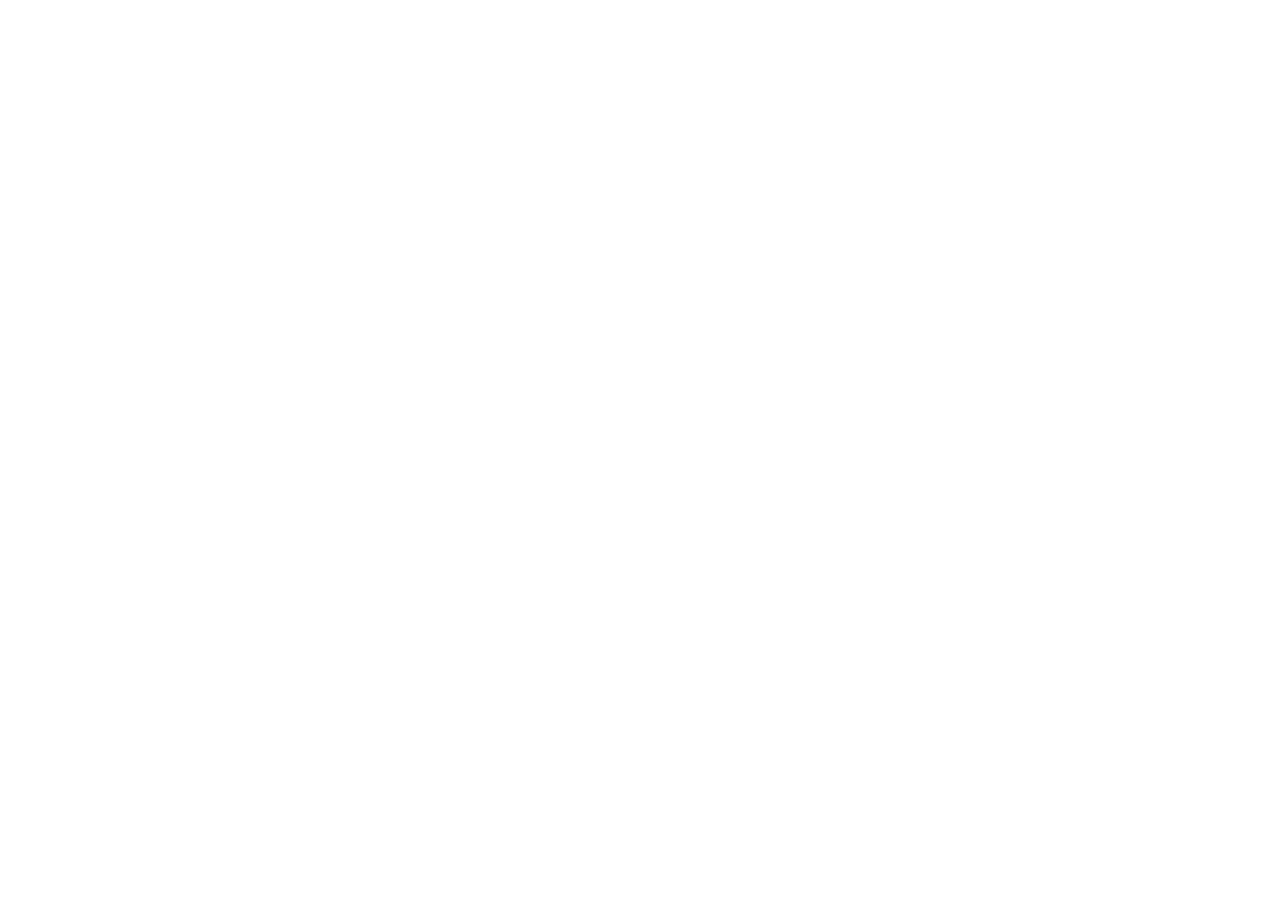
==== 1_HTML/Personal Site/index.html @ d74ca0cd "06.07.2022" ====
<!DOCTYPE html>
<html lang="en">
<head>
    <meta charset="UTF-8">
    <meta http-equiv="X-UA-Compatible" content="IE=edge">
    <meta name="viewport" content="width=device-width, initial-scale=1.0">
    <title>Ritviz Mishra</title>
</head>
<body>
    
</body>
</html>
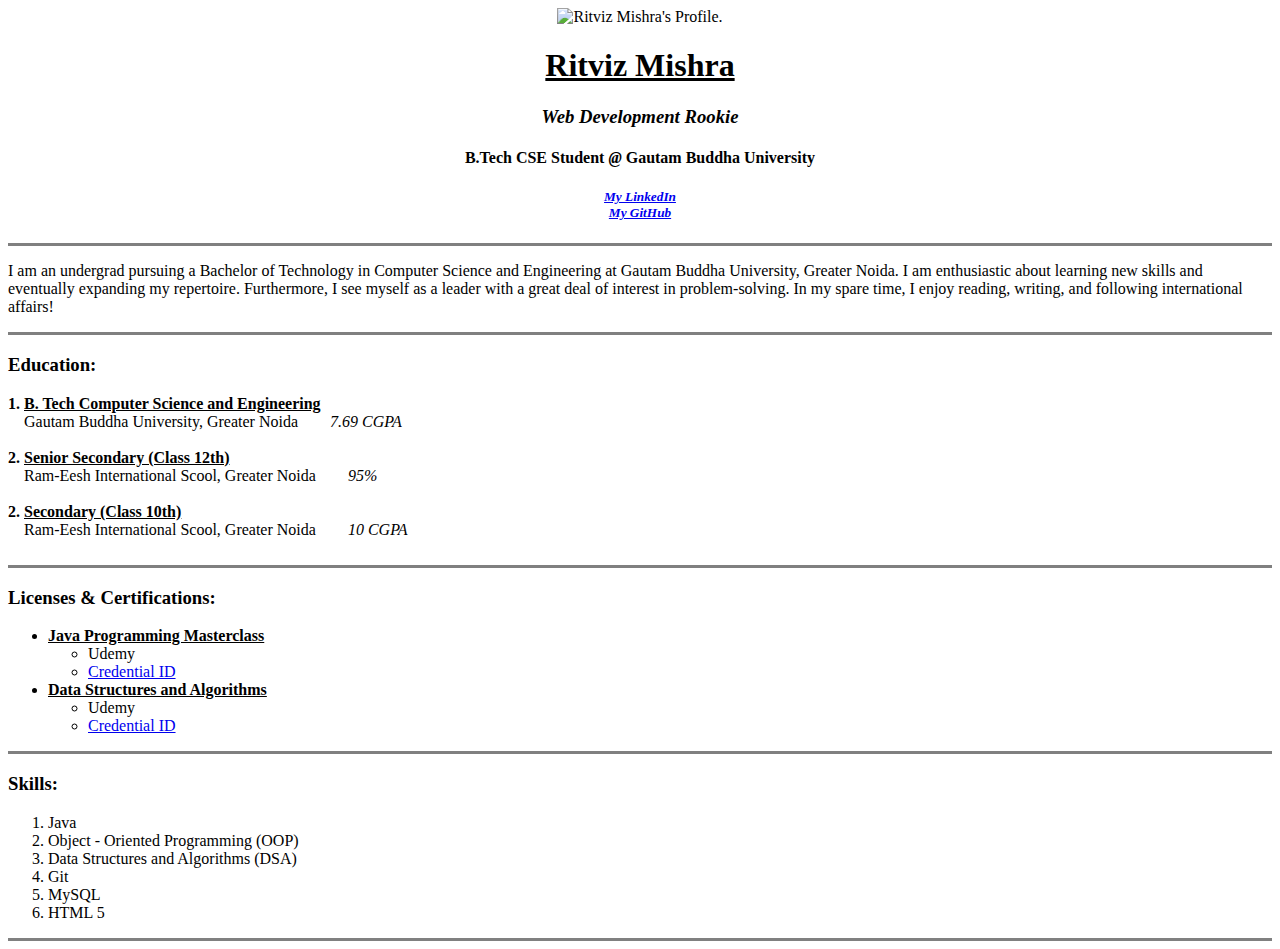
==== commit c8d6264d: "07.07.2022" ====
--- a/1_HTML/Personal Site/index.html
+++ b/1_HTML/Personal Site/index.html
@@ -7,6 +7,66 @@
     <title>Ritviz Mishra</title>
 </head>
 <body>
-    
+    <center>
+    <img src="https://media-exp2.licdn.com/dms/image/C4D03AQEVkLSSOhu-Ow/profile-displayphoto-shrink_100_100/0/1652518250542?e=1662595200&v=beta&t=Y9t5hhO2M7cMu5RDZPNBlH_9vcV6NYBhhjCnLf4be3U" alt="Ritviz Mishra's Profile.">
+    <h1><u>Ritviz Mishra</u></h1>
+    <em><h3>Web Development Rookie</h3></em>
+    <h4>B.Tech CSE Student <em>@</em> <strong>Gautam Buddha University</strong></h4>
+    <h5><a href = "https://www.linkedin.com/in/ritvizmishra"><strong><em>My LinkedIn</em></strong></a><br>
+    <a href = "https://github.com/ritvizmishra"><strong><em>My GitHub</em></strong></a></h5>
+    </center>
+
+    <hr size = "3"  noshade>
+
+    <p>
+    I am an undergrad pursuing a Bachelor of Technology in Computer Science and Engineering at Gautam Buddha University, Greater Noida.
+    I am enthusiastic about learning new skills and eventually expanding my repertoire. Furthermore, I see myself as a leader with a great deal of interest in problem-solving.
+    In my spare time, I enjoy reading, writing, and following international affairs!
+    </p>
+
+    <hr size = "3"  noshade>
+
+    <h3>Education: </h3>
+    <strong>1. <u>B. Tech Computer Science and Engineering</u></strong><br>
+    &nbsp;&nbsp;&nbsp; Gautam Buddha University, Greater Noida &nbsp;&nbsp;&nbsp;&nbsp;&nbsp;&nbsp; <em>7.69 CGPA</em><br><br>
+    <strong>2. <u>Senior Secondary (Class 12th)</u></strong><br>
+    &nbsp;&nbsp;&nbsp; Ram-Eesh International Scool, Greater Noida &nbsp;&nbsp;&nbsp;&nbsp;&nbsp;&nbsp; <em>95%</em><br><br>
+    <strong>2. <u>Secondary (Class 10th)</u></strong><br>
+    &nbsp;&nbsp;&nbsp; Ram-Eesh International Scool, Greater Noida &nbsp;&nbsp;&nbsp;&nbsp;&nbsp;&nbsp; <em>10 CGPA</em><br><br>
+
+    <hr size = "3"  noshade>
+
+    <h3>Licenses & Certifications:</h3>
+    <ul>
+        <li><u><strong>Java Programming Masterclass</u></strong>
+            <ul>
+                <li>Udemy
+                <li><a href = "http://ude.my/UC-19889775-e15a-412d-8fdf-b166f8203cd5">Credential ID</a></li>
+                </li>
+            </ul>
+        </li>
+        <li><u><strong>Data Structures and Algorithms</strong></u>
+            <ul>
+                <li>Udemy
+                <li><a href = http://ude.my/UC-20772b4c-d64e-4d30-8e45-6b5c5d7d80dc>Credential ID</a></li>
+                </li>
+            </ul>
+        </li>
+    </ul>
+
+    <hr size = "3"  noshade>
+
+    <h3>Skills: </h3>
+    <ol>
+        <li>Java</li>
+        <li>Object - Oriented Programming (OOP)</li>
+        <li>Data Structures and Algorithms (DSA)</li>
+        <li>Git</li>
+        <li>MySQL</li>
+        <li>HTML 5</li>
+    </ol>
+
+    <hr size = "3"  noshade>
+
 </body>
 </html>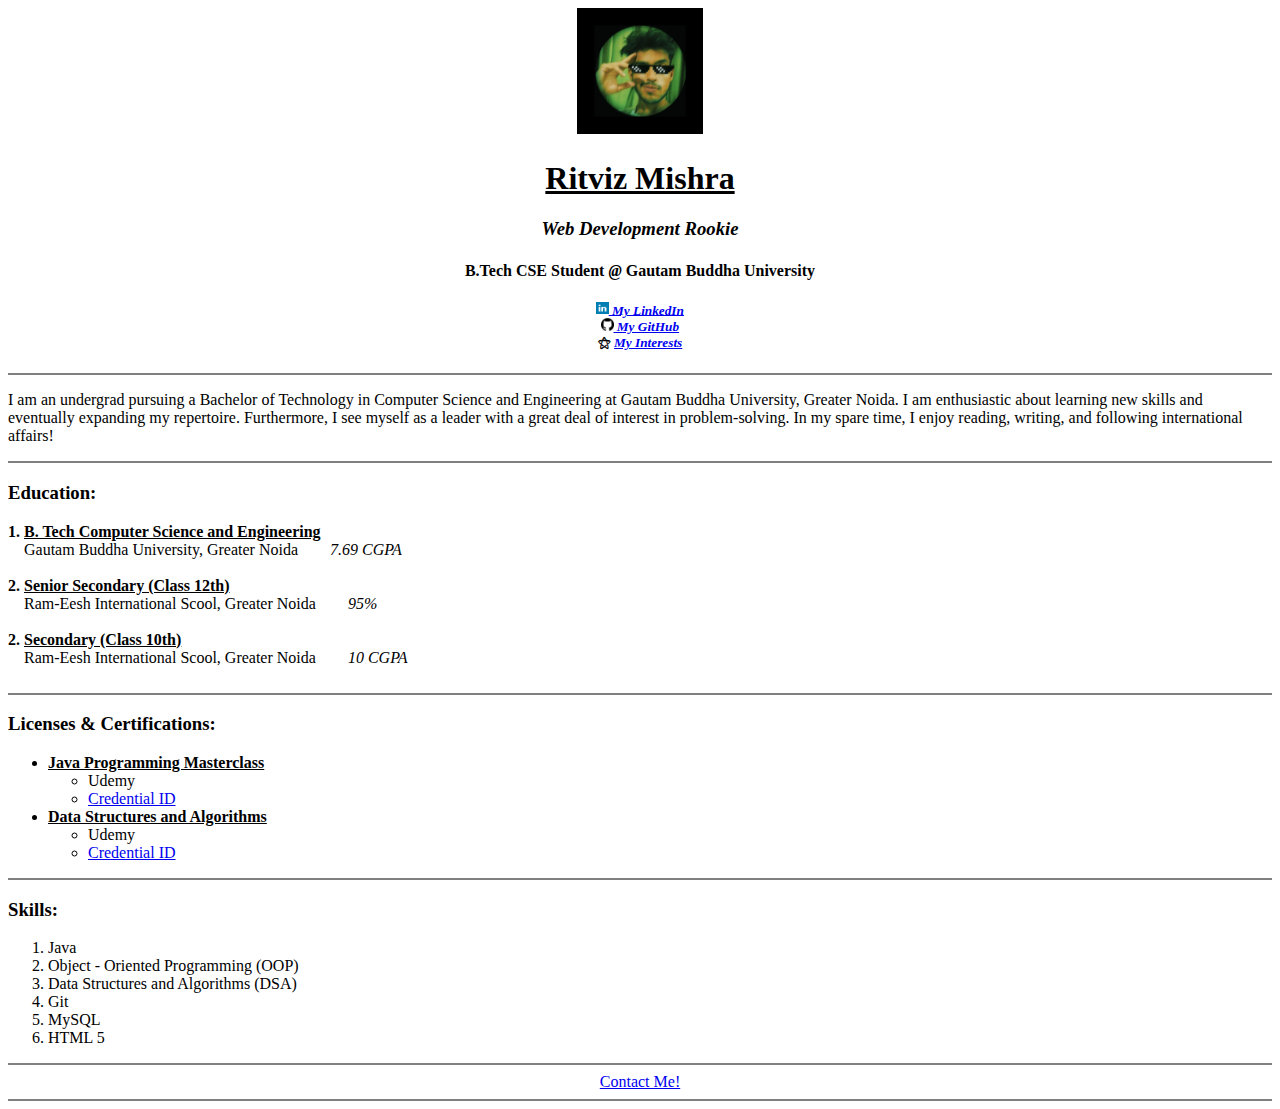
==== commit 1226a9f8: "profile page" ====
--- a/1_HTML/Personal Site/index.html
+++ b/1_HTML/Personal Site/index.html
@@ -8,15 +8,17 @@
 </head>
 <body>
     <center>
-    <img src="https://media-exp2.licdn.com/dms/image/C4D03AQEVkLSSOhu-Ow/profile-displayphoto-shrink_100_100/0/1652518250542?e=1662595200&v=beta&t=Y9t5hhO2M7cMu5RDZPNBlH_9vcV6NYBhhjCnLf4be3U" alt="Ritviz Mishra's Profile.">
+    <!-- <img src="https://media-exp2.licdn.com/dms/image/C4D03AQEVkLSSOhu-Ow/profile-displayphoto-shrink_100_100/0/1652518250542?e=1662595200&v=beta&t=Y9t5hhO2M7cMu5RDZPNBlH_9vcV6NYBhhjCnLf4be3U" alt="Ritviz Mishra's Profile."> -->
+    <img src="./myPhoto.jpg" height="10%"width="10%" alt="Ritviz Mishra's Profile">
     <h1><u>Ritviz Mishra</u></h1>
     <em><h3>Web Development Rookie</h3></em>
     <h4>B.Tech CSE Student <em>@</em> <strong>Gautam Buddha University</strong></h4>
-    <h5><a href = "https://www.linkedin.com/in/ritvizmishra"><strong><em>My LinkedIn</em></strong></a><br>
-    <a href = "https://github.com/ritvizmishra"><strong><em>My GitHub</em></strong></a></h5>
+    <h5><img src="[data-uri]" height="1%" width="1%"><a href = "https://www.linkedin.com/in/ritvizmishra"><strong><em>&nbsp;My LinkedIn</em></strong></a><br>
+    <img src="[data-uri]" height="1%" width="1%"><a href = "https://github.com/ritvizmishra"><strong><em>&nbsp;My GitHub</em></strong></a><br>
+    ⚝ <a href ="Interests.html"><strong><em>My Interests</em></strong></a></h5>
     </center>
 
-    <hr size = "3"  noshade>
+    <hr sizee="3" noshade="0">
 
     <p>
     I am an undergrad pursuing a Bachelor of Technology in Computer Science and Engineering at Gautam Buddha University, Greater Noida.
@@ -24,7 +26,7 @@
     In my spare time, I enjoy reading, writing, and following international affairs!
     </p>
 
-    <hr size = "3"  noshade>
+    <hr sizee="3" noshade="0">
 
     <h3>Education: </h3>
     <strong>1. <u>B. Tech Computer Science and Engineering</u></strong><br>
@@ -34,7 +36,7 @@
     <strong>2. <u>Secondary (Class 10th)</u></strong><br>
     &nbsp;&nbsp;&nbsp; Ram-Eesh International Scool, Greater Noida &nbsp;&nbsp;&nbsp;&nbsp;&nbsp;&nbsp; <em>10 CGPA</em><br><br>
 
-    <hr size = "3"  noshade>
+    <hr sizee="3" noshade="0">
 
     <h3>Licenses & Certifications:</h3>
     <ul>
@@ -54,7 +56,7 @@
         </li>
     </ul>
 
-    <hr size = "3"  noshade>
+    <hr sizee="3" noshade="0">
 
     <h3>Skills: </h3>
     <ol>
@@ -66,7 +68,11 @@
         <li>HTML 5</li>
     </ol>
 
-    <hr size = "3"  noshade>
+    <hr sizee="3" noshade="0">
+
+    <center><a href = "contact.html">Contact Me!</a></center>
+
+    <hr sizee="3" noshade="0">
 
 </body>
 </html>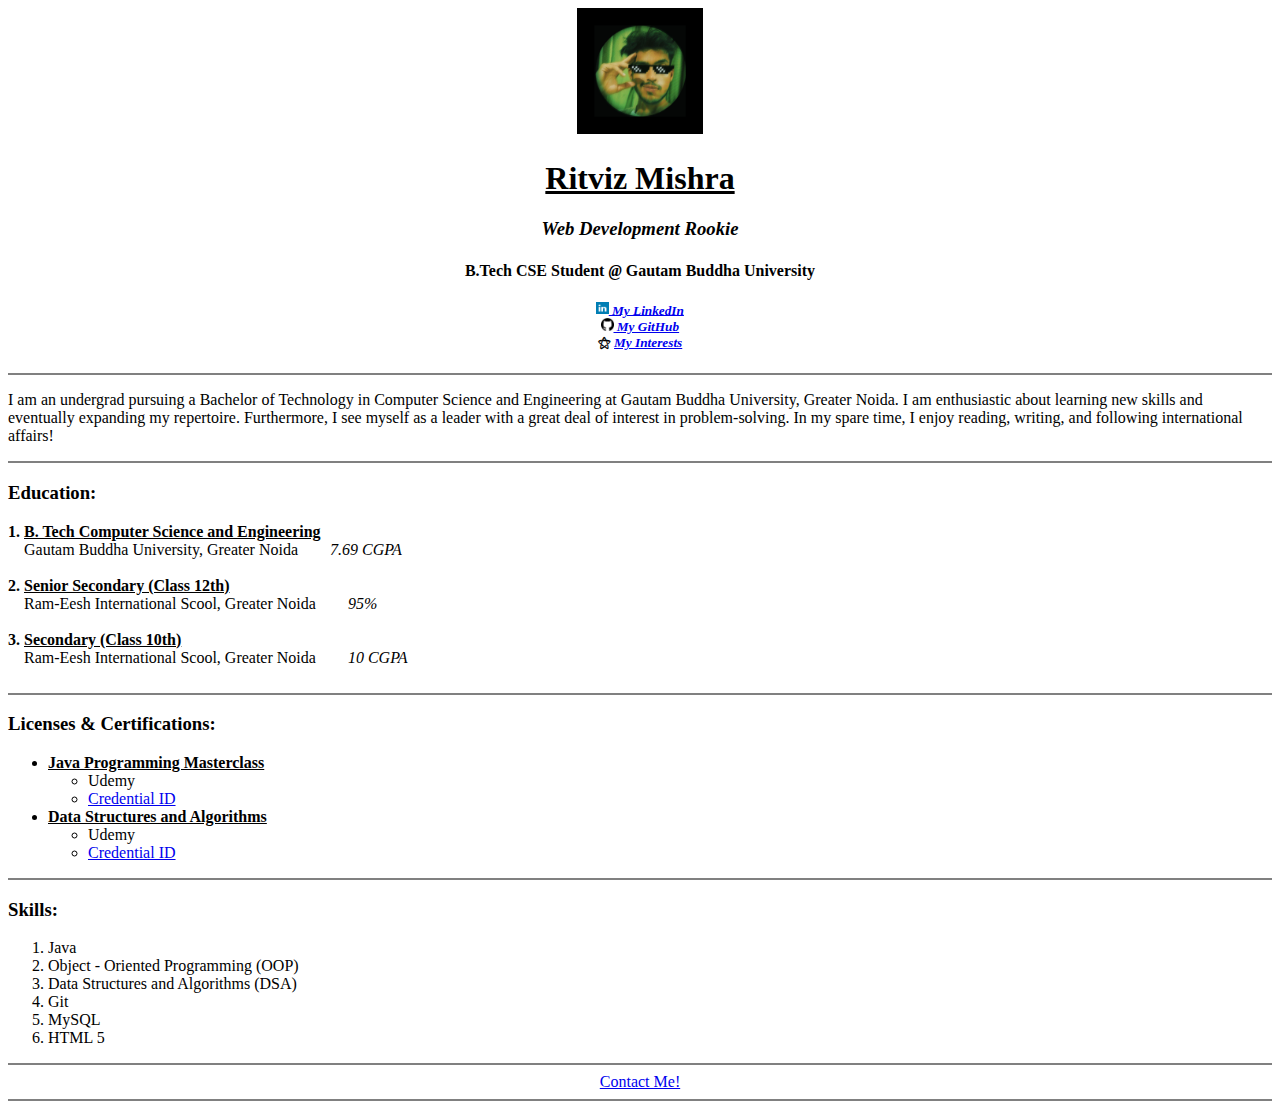
==== commit e624400a: "update personal site" ====
--- a/1_HTML/Personal Site/index.html
+++ b/1_HTML/Personal Site/index.html
@@ -33,7 +33,7 @@
     &nbsp;&nbsp;&nbsp; Gautam Buddha University, Greater Noida &nbsp;&nbsp;&nbsp;&nbsp;&nbsp;&nbsp; <em>7.69 CGPA</em><br><br>
     <strong>2. <u>Senior Secondary (Class 12th)</u></strong><br>
     &nbsp;&nbsp;&nbsp; Ram-Eesh International Scool, Greater Noida &nbsp;&nbsp;&nbsp;&nbsp;&nbsp;&nbsp; <em>95%</em><br><br>
-    <strong>2. <u>Secondary (Class 10th)</u></strong><br>
+    <strong>3. <u>Secondary (Class 10th)</u></strong><br>
     &nbsp;&nbsp;&nbsp; Ram-Eesh International Scool, Greater Noida &nbsp;&nbsp;&nbsp;&nbsp;&nbsp;&nbsp; <em>10 CGPA</em><br><br>
 
     <hr sizee="3" noshade="0">
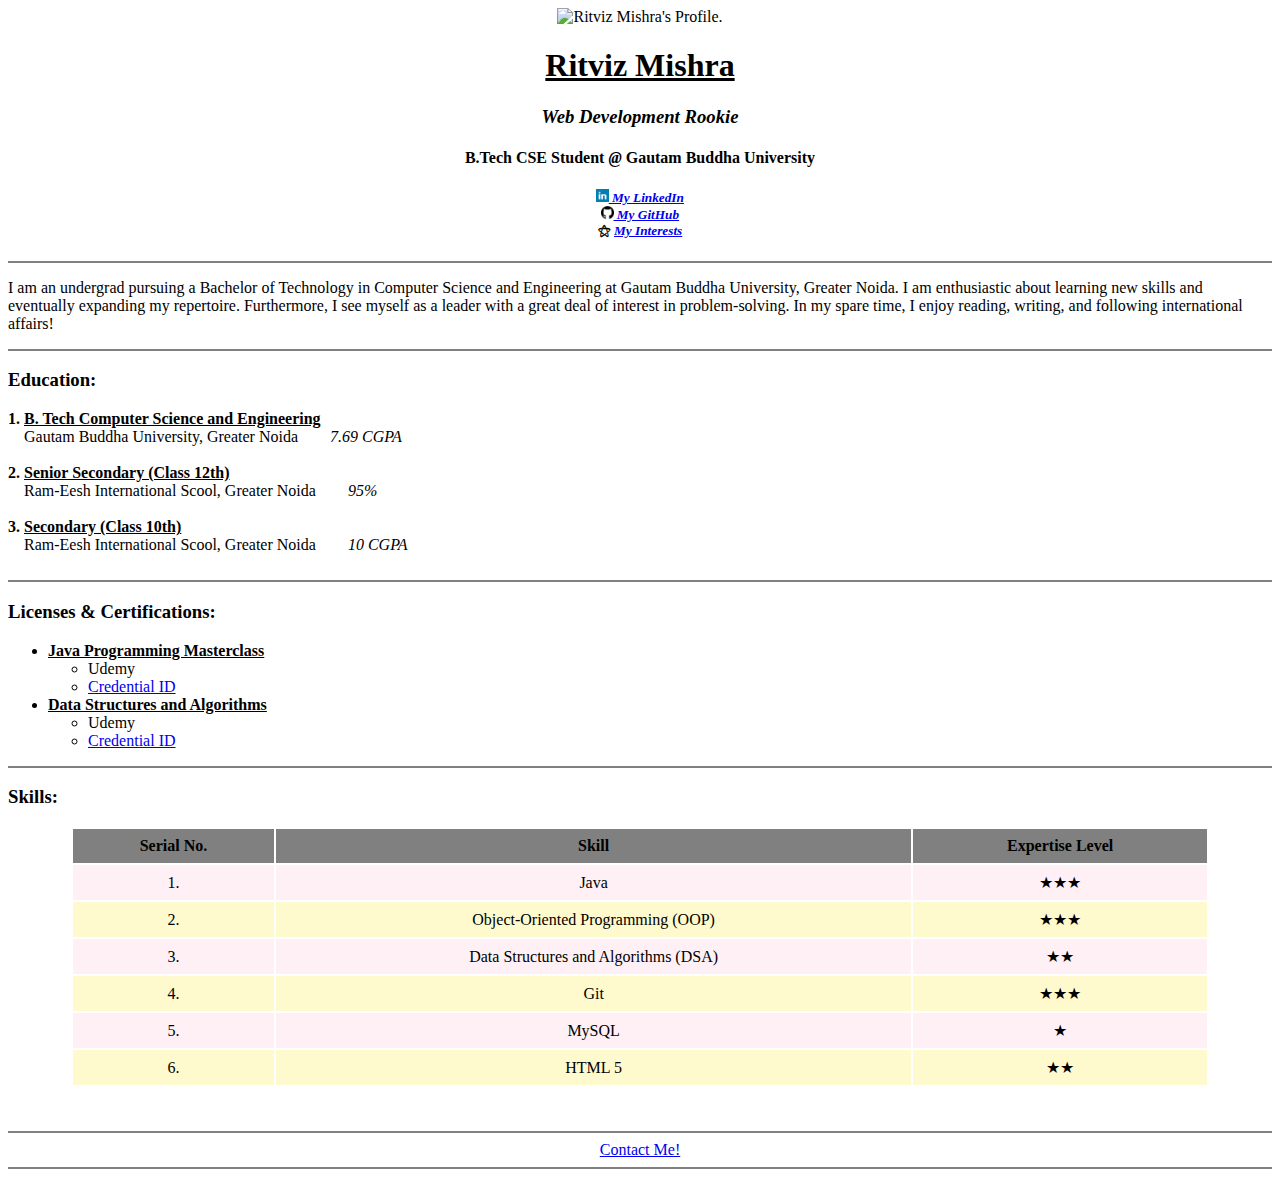
==== commit 653b7871: "update the project" ====
--- a/1_HTML/Personal Site/index.html
+++ b/1_HTML/Personal Site/index.html
@@ -8,13 +8,13 @@
 </head>
 <body>
     <center>
-    <!-- <img src="https://media-exp2.licdn.com/dms/image/C4D03AQEVkLSSOhu-Ow/profile-displayphoto-shrink_100_100/0/1652518250542?e=1662595200&v=beta&t=Y9t5hhO2M7cMu5RDZPNBlH_9vcV6NYBhhjCnLf4be3U" alt="Ritviz Mishra's Profile."> -->
-    <img src="./myPhoto.jpg" height="10%"width="10%" alt="Ritviz Mishra's Profile">
+    <img src="https://media-exp2.licdn.com/dms/image/C4D03AQEVkLSSOhu-Ow/profile-displayphoto-shrink_100_100/0/1652518250542?e=1662595200&v=beta&t=Y9t5hhO2M7cMu5RDZPNBlH_9vcV6NYBhhjCnLf4be3U" alt="Ritviz Mishra's Profile.">
+    <!-- <img src="./myPhoto.jpg" height="10%"width="10%" alt="Ritviz Mishra's Profile"> -->
     <h1><u>Ritviz Mishra</u></h1>
     <em><h3>Web Development Rookie</h3></em>
     <h4>B.Tech CSE Student <em>@</em> <strong>Gautam Buddha University</strong></h4>
-    <h5><img src="[data-uri]" height="1%" width="1%"><a href = "https://www.linkedin.com/in/ritvizmishra"><strong><em>&nbsp;My LinkedIn</em></strong></a><br>
-    <img src="[data-uri]" height="1%" width="1%"><a href = "https://github.com/ritvizmishra"><strong><em>&nbsp;My GitHub</em></strong></a><br>
+    <h5><img src="./linkedin.png" height="1%" width="1%"><a href = "https://www.linkedin.com/in/ritvizmishra"><strong><em>&nbsp;My LinkedIn</em></strong></a><br>
+    <img src="./github.png" height="1%" width="1%"><a href = "https://github.com/ritvizmishra"><strong><em>&nbsp;My GitHub</em></strong></a><br>
     ⚝ <a href ="Interests.html"><strong><em>My Interests</em></strong></a></h5>
     </center>
 
@@ -59,15 +59,43 @@
     <hr sizee="3" noshade="0">
 
     <h3>Skills: </h3>
-    <ol>
+    <!-- <ol>
         <li>Java</li>
         <li>Object - Oriented Programming (OOP)</li>
         <li>Data Structures and Algorithms (DSA)</li>
         <li>Git</li>
         <li>MySQL</li>
         <li>HTML 5</li>
-    </ol>
+    </ol> -->
+    <table align="center" width="90%" cellpadding="8px">
+        <thead bgcolor = "grey" align="center">
+            <tr>
+                <th>Serial No.</th><th>Skill</th><th>Expertise Level</th>
+            </tr>
+        </thead>
+        <tbody align="center">
+            <tr bgcolor="lavenderblush">
+                <td>1.</td><td>Java</td><td>★★★</td>
+            </tr>
+            <tr bgcolor="lemonchiffon">
+                <td>2.</td><td>Object-Oriented Programming (OOP)</td><td>★★★</td>
+            </tr>
+            <tr bgcolor="lavenderblush">
+                <td>3.</td><td>Data Structures and Algorithms (DSA)</td><td>★★</td>
+            </tr>
+            <tr bgcolor="lemonchiffon">
+                <td>4.</td><td>Git</td><td>★★★</td>
+            </tr>
+            <tr bgcolor="lavenderblush">
+                <td>5.</td><td>MySQL</td><td>★</td>
+            </tr>
+            <tr bgcolor="lemonchiffon">
+                <td>6.</td><td>HTML 5</td><td>★★</td>
+            </tr>
+        </tbody>
+    </table>
 
+    <br><br>
     <hr sizee="3" noshade="0">
 
     <center><a href = "contact.html">Contact Me!</a></center>
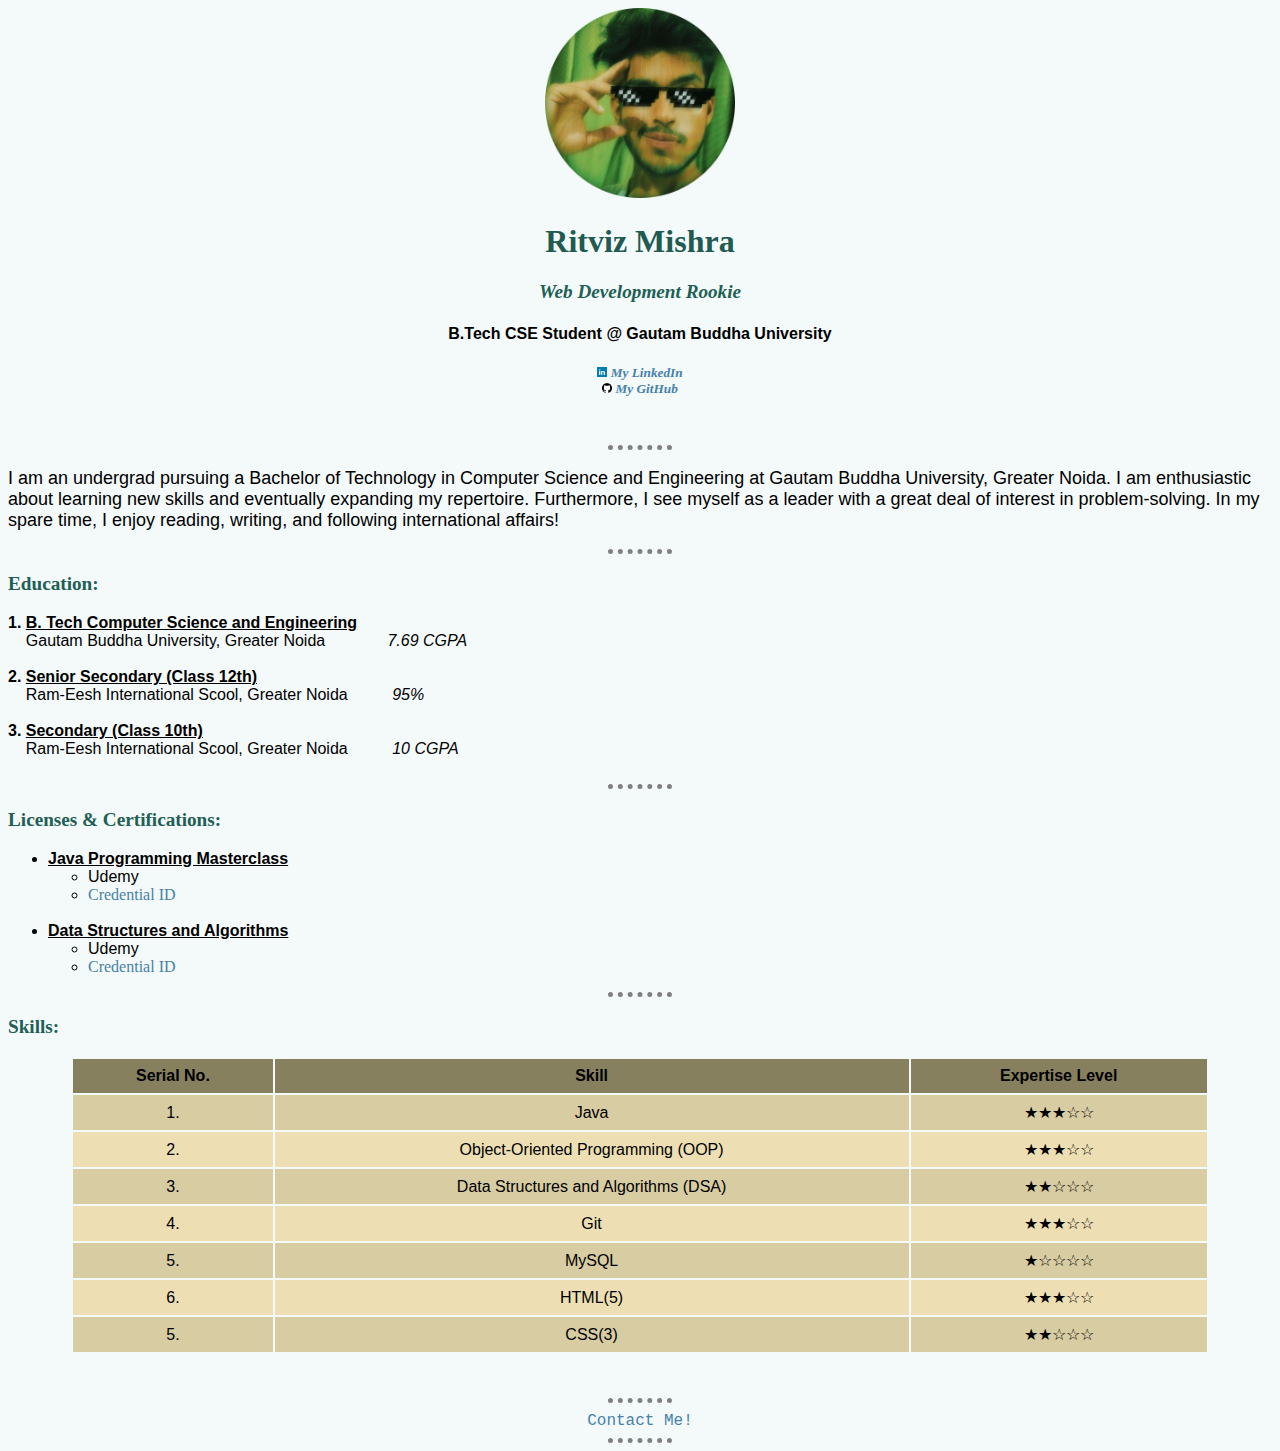
==== commit 84710439: "add css" ====
--- a/1_HTML/Personal Site/index.html
+++ b/1_HTML/Personal Site/index.html
@@ -5,38 +5,39 @@
     <meta http-equiv="X-UA-Compatible" content="IE=edge">
     <meta name="viewport" content="width=device-width, initial-scale=1.0">
     <title>Ritviz Mishra</title>
+    <link rel="stylesheet" href="css/style.css">
 </head>
 <body>
     <center>
-    <img src="https://media-exp2.licdn.com/dms/image/C4D03AQEVkLSSOhu-Ow/profile-displayphoto-shrink_100_100/0/1652518250542?e=1662595200&v=beta&t=Y9t5hhO2M7cMu5RDZPNBlH_9vcV6NYBhhjCnLf4be3U" alt="Ritviz Mishra's Profile.">
-    <!-- <img src="./myPhoto.jpg" height="10%"width="10%" alt="Ritviz Mishra's Profile"> -->
-    <h1><u>Ritviz Mishra</u></h1>
+    <!-- <img src="https://media-exp2.licdn.com/dms/image/C4D03AQEVkLSSOhu-Ow/profile-displayphoto-shrink_100_100/0/1652518250542?e=1662595200&v=beta&t=Y9t5hhO2M7cMu5RDZPNBlH_9vcV6NYBhhjCnLf4be3U" alt="Ritviz Mishra's Profile."> -->
+    <img class="myphoto" src="./myPhoto-modified.png" height="20%"width="15%" alt="Ritviz Mishra's Profile">
+    <h1>Ritviz Mishra</h1>
     <em><h3>Web Development Rookie</h3></em>
     <h4>B.Tech CSE Student <em>@</em> <strong>Gautam Buddha University</strong></h4>
-    <h5><img src="./linkedin.png" height="1%" width="1%"><a href = "https://www.linkedin.com/in/ritvizmishra"><strong><em>&nbsp;My LinkedIn</em></strong></a><br>
-    <img src="./github.png" height="1%" width="1%"><a href = "https://github.com/ritvizmishra"><strong><em>&nbsp;My GitHub</em></strong></a><br>
-    ⚝ <a href ="Interests.html"><strong><em>My Interests</em></strong></a></h5>
+    <h5><img src="./linkedin.png" height="10px" width="10px"><a href = "https://www.linkedin.com/in/ritvizmishra"><strong><em>&nbsp;My LinkedIn</em></strong></a><br>
+    <img src="./github.png" height="10px" width="10px"><a href = "https://github.com/ritvizmishra"><strong><em>&nbsp;My GitHub</em></strong></a><br>
+    <!-- ⚝ <a href ="Interests.html"><strong><em>My Interests</em></strong></a></h5> -->
     </center>
+    <br>
+    <hr>
 
-    <hr sizee="3" noshade="0">
-
-    <p>
+    <p class="about">
     I am an undergrad pursuing a Bachelor of Technology in Computer Science and Engineering at Gautam Buddha University, Greater Noida.
     I am enthusiastic about learning new skills and eventually expanding my repertoire. Furthermore, I see myself as a leader with a great deal of interest in problem-solving.
     In my spare time, I enjoy reading, writing, and following international affairs!
     </p>
 
-    <hr sizee="3" noshade="0">
+    <hr>
 
     <h3>Education: </h3>
     <strong>1. <u>B. Tech Computer Science and Engineering</u></strong><br>
-    &nbsp;&nbsp;&nbsp; Gautam Buddha University, Greater Noida &nbsp;&nbsp;&nbsp;&nbsp;&nbsp;&nbsp; <em>7.69 CGPA</em><br><br>
+    &nbsp;&nbsp;&nbsp; Gautam Buddha University, Greater Noida &nbsp;&nbsp;&nbsp;&nbsp;&nbsp;&nbsp;&nbsp;&nbsp;&nbsp;&nbsp;&nbsp;&nbsp; <em>7.69 CGPA</em><br><br>
     <strong>2. <u>Senior Secondary (Class 12th)</u></strong><br>
-    &nbsp;&nbsp;&nbsp; Ram-Eesh International Scool, Greater Noida &nbsp;&nbsp;&nbsp;&nbsp;&nbsp;&nbsp; <em>95%</em><br><br>
+    &nbsp;&nbsp;&nbsp; Ram-Eesh International Scool, Greater Noida &nbsp;&nbsp;&nbsp;&nbsp;&nbsp;&nbsp;&nbsp;&nbsp;&nbsp;<em>95%</em><br><br>
     <strong>3. <u>Secondary (Class 10th)</u></strong><br>
-    &nbsp;&nbsp;&nbsp; Ram-Eesh International Scool, Greater Noida &nbsp;&nbsp;&nbsp;&nbsp;&nbsp;&nbsp; <em>10 CGPA</em><br><br>
+    &nbsp;&nbsp;&nbsp; Ram-Eesh International Scool, Greater Noida &nbsp;&nbsp;&nbsp;&nbsp;&nbsp;&nbsp;&nbsp;&nbsp;&nbsp;<em>10 CGPA</em><br><br>
 
-    <hr sizee="3" noshade="0">
+    <hr>
 
     <h3>Licenses & Certifications:</h3>
     <ul>
@@ -47,6 +48,7 @@
                 </li>
             </ul>
         </li>
+        <br>
         <li><u><strong>Data Structures and Algorithms</strong></u>
             <ul>
                 <li>Udemy
@@ -56,7 +58,7 @@
         </li>
     </ul>
 
-    <hr sizee="3" noshade="0">
+    <hr>
 
     <h3>Skills: </h3>
     <!-- <ol>
@@ -68,39 +70,42 @@
         <li>HTML 5</li>
     </ol> -->
     <table align="center" width="90%" cellpadding="8px">
-        <thead bgcolor = "grey" align="center">
+        <thead bgcolor = "#87805E" align="center">
             <tr>
                 <th>Serial No.</th><th>Skill</th><th>Expertise Level</th>
             </tr>
         </thead>
         <tbody align="center">
-            <tr bgcolor="lavenderblush">
-                <td>1.</td><td>Java</td><td>★★★</td>
+            <tr bgcolor="#D8CCA3">
+                <td>1.</td><td>Java</td><td>★★★☆☆</td>
             </tr>
-            <tr bgcolor="lemonchiffon">
-                <td>2.</td><td>Object-Oriented Programming (OOP)</td><td>★★★</td>
+            <tr bgcolor="#EDDFB3">
+                <td>2.</td><td>Object-Oriented Programming (OOP)</td><td>★★★☆☆</td>
             </tr>
-            <tr bgcolor="lavenderblush">
-                <td>3.</td><td>Data Structures and Algorithms (DSA)</td><td>★★</td>
+            <tr bgcolor="#D8CCA3">
+                <td>3.</td><td>Data Structures and Algorithms (DSA)</td><td>★★☆☆☆</td>
             </tr>
-            <tr bgcolor="lemonchiffon">
-                <td>4.</td><td>Git</td><td>★★★</td>
+            <tr bgcolor="#EDDFB3">
+                <td>4.</td><td>Git</td><td>★★★☆☆</td>
             </tr>
-            <tr bgcolor="lavenderblush">
-                <td>5.</td><td>MySQL</td><td>★</td>
+            <tr bgcolor="#D8CCA3">
+                <td>5.</td><td>MySQL</td><td>★☆☆☆☆</td>
             </tr>
-            <tr bgcolor="lemonchiffon">
-                <td>6.</td><td>HTML 5</td><td>★★</td>
+            <tr bgcolor="#EDDFB3">
+                <td>6.</td><td>HTML(5)</td><td>★★★☆☆</td>
+            </tr>
+            <tr bgcolor="#D8CCA3">
+                <td>5.</td><td>CSS(3)</td><td>★★☆☆☆</td>
             </tr>
         </tbody>
     </table>
 
     <br><br>
-    <hr sizee="3" noshade="0">
+    <hr>
 
-    <center><a href = "contact.html">Contact Me!</a></center>
+    <center><a id="contact" href = "contact.html">Contact Me!</a></center>
 
-    <hr sizee="3" noshade="0">
+    <hr>
 
 </body>
 </html>--- a/1_HTML/Personal Site/css/style.css
+++ b/1_HTML/Personal Site/css/style.css
@@ -0,0 +1,43 @@
+body {
+    background-color:#F4F9F9;
+    font-family:'Gill Sans', 'Gill Sans MT', Calibri, 'Trebuchet MS', sans-serif;
+}
+hr{
+    border-color: gray;
+    border-style: dotted none none;
+    border-width: 5px;
+    width: 5%;
+   
+}
+a:link{
+    color: #4682aa ;
+    cursor:pointer ;
+    font-family: URW Palladio;
+    text-decoration:wavy;  
+}
+a:visited{
+    color: #F94C66;
+    font-family: URW Palladio;
+}
+
+a:hover{
+    font-size: larger;
+}
+
+h1{
+    color: #215a50;
+    font-family: Lucida Calligraphy;}
+h3{
+    color: #215f55;
+    font-family: Lucida Fax;
+    font-size:larger ;
+}
+
+.about{
+    font-size:18px;
+}
+
+#contact{
+    font-family:'Courier New', Courier, monospace;
+}
+
